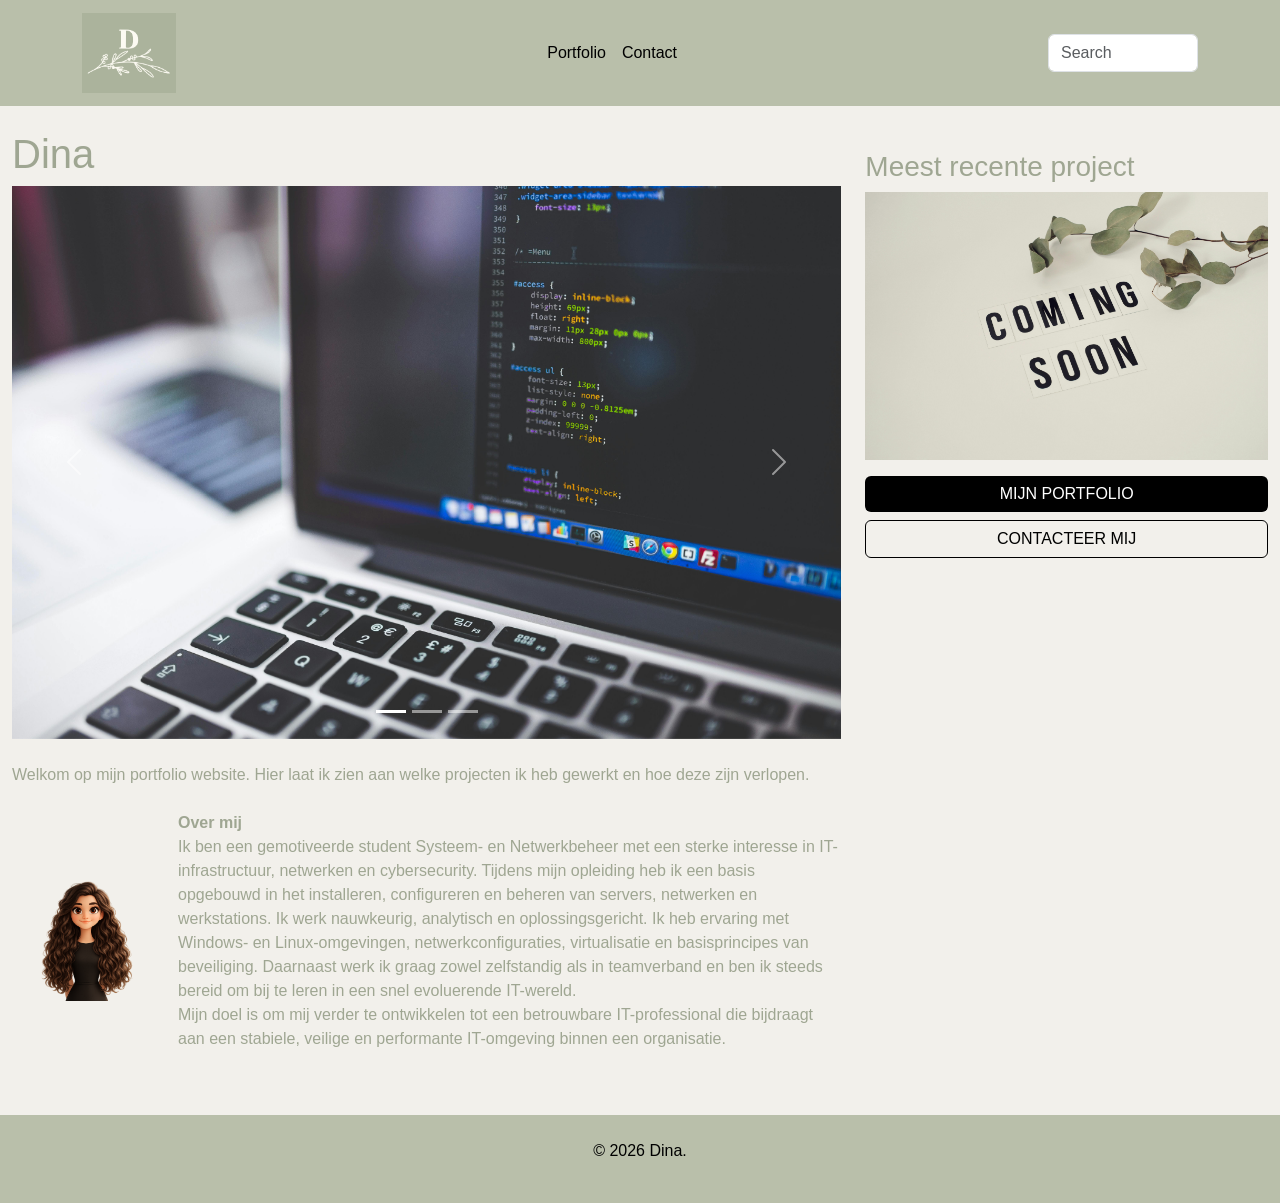
==== index.html @ 8acdf27d "Add files via upload" ====
<!DOCTYPE html>
<html lang="nl-BE">
<head>
  <!-- Required meta tags -->
  <meta charset="UTF-8">
  <meta http-equiv="X-UA-Compatible" content="IE=edge">
  <meta name="viewport" content="width=device-width, initial-scale=1.0">
  <title>homepagina</title>
  <!-- Bootstrap CSS -->
  <link href="https://cdn.jsdelivr.net/npm/bootstrap@5.3.3/dist/css/bootstrap.min.css" rel="stylesheet"
    integrity="sha384-QWTKZyjpPEjISv5WaRU9OFeRpok6YctnYmDr5pNlyT2bRjXh0JMhjY6hW+ALEwIH" crossorigin="anonymous">
  <!-- Bootstrap CSS icons: https://icons.getbootstrap.com/#usage -->
  <link rel="stylesheet" href="https://cdn.jsdelivr.net/npm/bootstrap-icons@1.11.3/font/bootstrap-icons.min.css">
  <!-- JavaScript: Bootstrap Bundle with Popper -->
  <script src="https://cdn.jsdelivr.net/npm/bootstrap@5.3.3/dist/js/bootstrap.bundle.min.js"
    integrity="sha384-YvpcrYf0tY3lHB60NNkmXc5s9fDVZLESaAA55NDzOxhy9GkcIdslK1eN7N6jIeHz" crossorigin="anonymous" defer>
    </script>
  <!-- eigen geschreven css voor jouw html-bestand -->
  <link rel="stylesheet" href="css/style.css">
</head>
<body>
    <nav class="navbar navbar-expand-lg navbar-light">
        <div class="container">
            <a class="navbar-brand" href="index.html">
            <img src="assets/logo.png" alt="Logo" class="logo">
            </a>

            <button class="navbar-toggler" type="button" data-bs-toggle="collapse" data-bs-target="#navbarNav">
                <span class="navbar-toggler-icon"></span>
            </button>
            <div class="collapse navbar-collapse" id="navbarNav">
                <ul class="navbar-nav ms-auto">
                    <li class="nav-item"><a class="nav-link" href="portfolio.html">Portfolio</a></li>
                    <li class="nav-item"><a class="nav-link" href="contact.html">Contact</a></li>
                </ul>
                <form class="d-flex ms-3">
                    <input class="form-control" type="search" placeholder="Search">
                </form>
            </div>
        </div>
    </nav>

    <main class="container-fluid">
        <div class="row"> 
            <!-- Hoofd content -->
            <section class="col-lg-8">
                <h1 class="mt-4">Dina</h1>

                <!-- Slideshow -->
                <div id="carouselExampleIndicators" class="carousel slide mb-4" data-bs-ride="carousel">
                    <div class="carousel-indicators">
                        <button type="button" data-bs-target="#carouselExampleIndicators" data-bs-slide-to="0" class="active"></button>
                        <button type="button" data-bs-target="#carouselExampleIndicators" data-bs-slide-to="1"></button>
                        <button type="button" data-bs-target="#carouselExampleIndicators" data-bs-slide-to="2"></button>
                    </div>
                    <div class="carousel-inner">
                        <div class="carousel-item active">
                            <img src="assets/sfeerbeeld1.jpg" class="d-block w-100" alt="Slide 1">
                        </div>
                        <div class="carousel-item">
                            <img src="assets/sfeerbeeld2.jpg" class="d-block w-100" alt="Slide 2">
                        </div>
                        <div class="carousel-item">
                            <img src="assets/sfeerbeeld3.jpg" class="d-block w-100" alt="Slide 3">
                        </div>
                    </div>
                    <button class="carousel-control-prev" type="button" data-bs-target="#carouselExampleIndicators" data-bs-slide="prev">
                        <span class="carousel-control-prev-icon"></span>
                        <span class="visually-hidden">Previous</span>
                    </button>
                    <button class="carousel-control-next" type="button" data-bs-target="#carouselExampleIndicators" data-bs-slide="next">
                        <span class="carousel-control-next-icon"></span>
                        <span class="visually-hidden">Next</span>
                    </button>
                </div>

                <!-- Intro tekst -->
                <p>Welkom op mijn portfolio website. Hier laat ik zien aan welke projecten ik heb gewerkt en hoe deze zijn verlopen.
</p>

                <!-- Foto en tekst -->
                <div class="d-flex align-items-center mt-4">
                    <img src="assets/foto_vanmezelf.png" alt="Eigen foto" class="img-fluid rounded me-3" style="max-width:150px;">
                    <p><b>Over mij</b>
                        <br> 
Ik ben een gemotiveerde student Systeem- en Netwerkbeheer met een sterke interesse in IT-infrastructuur, netwerken en cybersecurity. Tijdens mijn opleiding heb ik een basis opgebouwd in het installeren, configureren en beheren van servers, netwerken en werkstations. Ik werk nauwkeurig, analytisch en oplossingsgericht.
Ik heb ervaring met Windows- en Linux-omgevingen, netwerkconfiguraties, virtualisatie en basisprincipes van beveiliging. Daarnaast werk ik graag zowel zelfstandig als in teamverband en ben ik steeds bereid om bij te leren in een snel evoluerende IT-wereld.
<br>
Mijn doel is om mij verder te ontwikkelen tot een betrouwbare IT-professional die bijdraagt aan een stabiele, veilige en performante IT-omgeving binnen een organisatie.</p>
                </div>
            </section>

    <!-- Sidebar -->
            <aside class="col-lg-4">
                <h3 class="mt-4">Meest recente project</h3>
                <img src="assets/vervangafbeelding.jpg" alt="Recent project" class="img-fluid mb-3">
                <div class="d-grid gap-2">
                    <a href="portfolio.html" class="btn btn-dark">MIJN PORTFOLIO</a>
                    <a href="contact.html" class="btn btn-outline-dark">CONTACTEER MIJ</a>
                </div>
            </aside>
        </div>
    </main>

    <!-- Footer -->
    <footer class="py-4 mt-5">
        <div class="container text-center">
            <p>&copy; 2026 Dina.</p>
        </div>
    </footer>

</body>
</html>
---- css/style.css ----
section h2 {
    font-size: 18px;
    font-weight: normal;
    margin-bottom: 10px;
}

h1 {
    margin-top: 0;
}

a {
    text-decoration: none;
    color: inherit;
}

/* Algemene styling */
html, body {
    font-family: Arial, sans-serif;
    color: #9FA692;
    background-color: #F2F0EB;
    height: 100%;
    margin: 0;
    display: flex;
    flex-direction: column;
}

body {
    display: flex;
    flex-direction: column;
}

/* Header / navbar */
nav {
    background-color: #B9BFAA;
    padding-top: 15px;
    padding-bottom: 15px;
}

/* Navbar links centreren */
.navbar-nav {
    margin: 0 auto;
}
  
.nav-link {
    color: #000000;
    font-weight: 500;
}


/* Zoekbalk */
nav form input {
    max-width: 150px;
}

/* Main */
main {
    background-color: #F2F0EB;
    max-width: 1600px;
    margin: auto;
    padding-left: 20px;
    padding-right: 20px;
    padding-top: 0;
    flex: 1;
}


/* Sidebar */
aside {
    background-color: #F2F0EB;
    padding: 20px;
}

/* Knoppen */
.btn-dark {
    background-color: #000000;
    border: none;
}

.btn-outline-dark {
    border-color: #000000;
    color: #000000;
}

/* Footer */
footer {
    background-color: #B9BFAA;
    color: #000000;
    padding: 20px;
}

/* Afbeeldingen */
img {
    object-fit: cover;
}

.logo {
    height: 80px;
}

/* Contactformulier */
form .form-control,
form .form-select,
form textarea {
    width: 100%;
}

/* Leaflet map */
#map { height: 250px; }
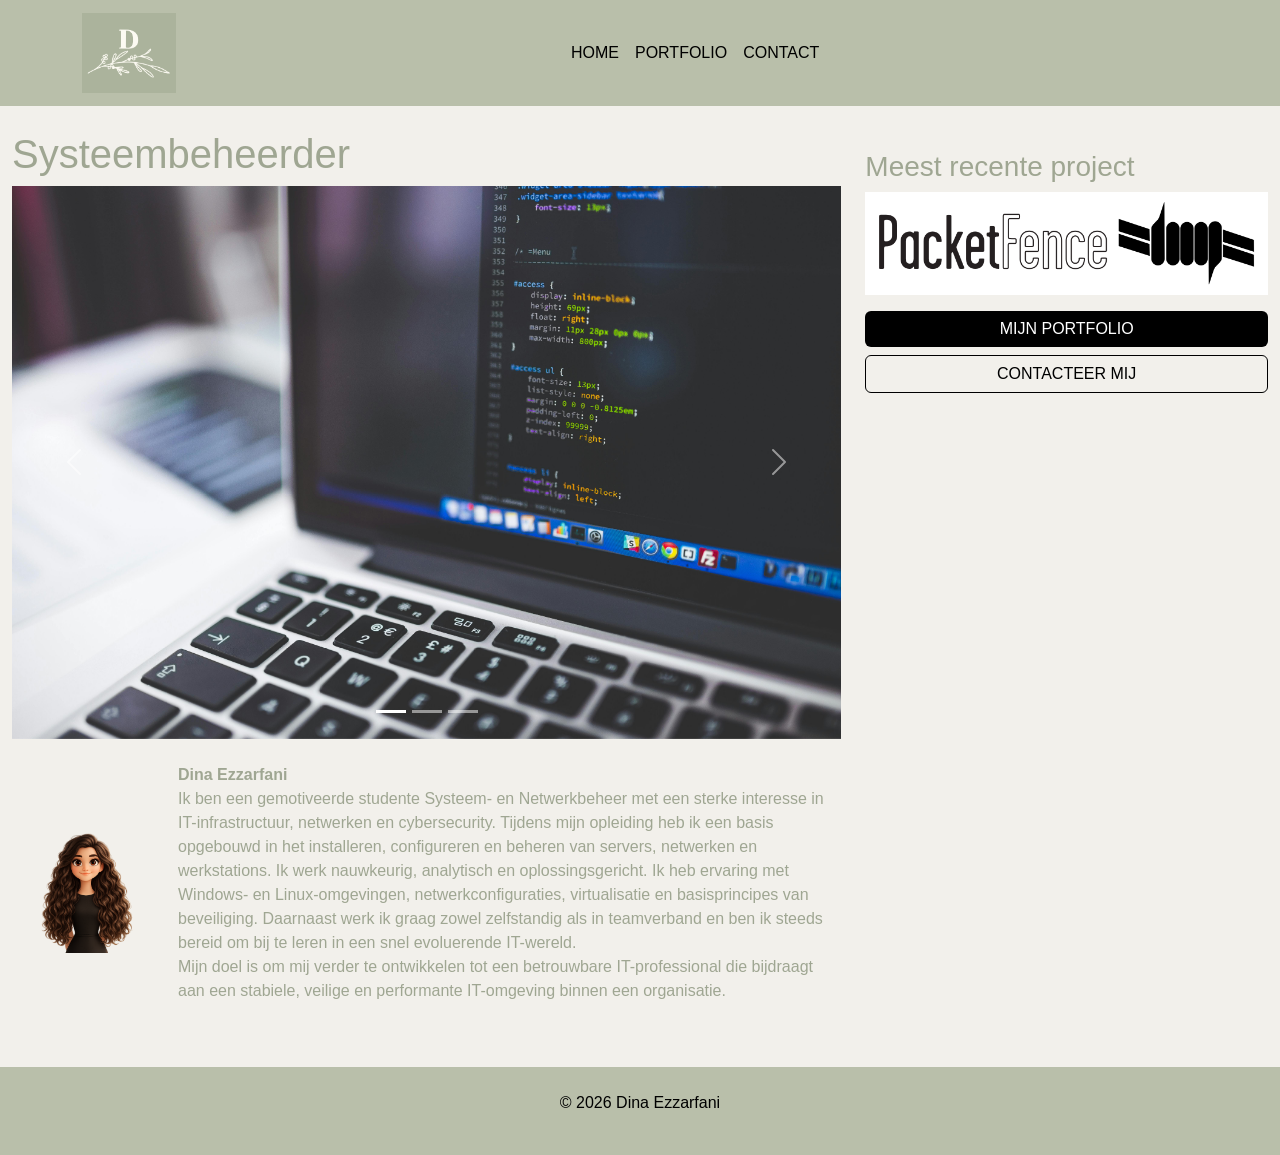
==== commit 5c36a90b: "Bijna klaar" ====
--- a/index.html
+++ b/index.html
@@ -16,7 +16,10 @@
     integrity="sha384-YvpcrYf0tY3lHB60NNkmXc5s9fDVZLESaAA55NDzOxhy9GkcIdslK1eN7N6jIeHz" crossorigin="anonymous" defer>
     </script>
   <!-- eigen geschreven css voor jouw html-bestand -->
+<link rel="stylesheet" href="css/reset.css">
   <link rel="stylesheet" href="css/style.css">
+  <!-- eigen geschreven java -->
+  <script src="js/script2.js" defer></script>
 </head>
 <body>
     <nav class="navbar navbar-expand-lg navbar-light">
@@ -30,12 +33,10 @@
             </button>
             <div class="collapse navbar-collapse" id="navbarNav">
                 <ul class="navbar-nav ms-auto">
-                    <li class="nav-item"><a class="nav-link" href="portfolio.html">Portfolio</a></li>
-                    <li class="nav-item"><a class="nav-link" href="contact.html">Contact</a></li>
+                    <li class="nav-item"><a class="nav-link active" aria-current="page" href="index.html">HOME</a></li>
+                    <li class="nav-item"><a class="nav-link" href="portfolio.html">PORTFOLIO</a></li>
+                    <li class="nav-item"><a class="nav-link" href="contact.html">CONTACT</a></li>
                 </ul>
-                <form class="d-flex ms-3">
-                    <input class="form-control" type="search" placeholder="Search">
-                </form>
             </div>
         </div>
     </nav>
@@ -44,7 +45,7 @@
         <div class="row"> 
             <!-- Hoofd content -->
             <section class="col-lg-8">
-                <h1 class="mt-4">Dina</h1>
+                <h1 class="mt-4">Systeembeheerder</h1>
 
                 <!-- Slideshow -->
                 <div id="carouselExampleIndicators" class="carousel slide mb-4" data-bs-ride="carousel">
@@ -74,16 +75,13 @@
                     </button>
                 </div>
 
-                <!-- Intro tekst -->
-                <p>Welkom op mijn portfolio website. Hier laat ik zien aan welke projecten ik heb gewerkt en hoe deze zijn verlopen.
-</p>
 
                 <!-- Foto en tekst -->
                 <div class="d-flex align-items-center mt-4">
                     <img src="assets/foto_vanmezelf.png" alt="Eigen foto" class="img-fluid rounded me-3" style="max-width:150px;">
-                    <p><b>Over mij</b>
+                    <p><b>Dina Ezzarfani</b>
                         <br> 
-Ik ben een gemotiveerde student Systeem- en Netwerkbeheer met een sterke interesse in IT-infrastructuur, netwerken en cybersecurity. Tijdens mijn opleiding heb ik een basis opgebouwd in het installeren, configureren en beheren van servers, netwerken en werkstations. Ik werk nauwkeurig, analytisch en oplossingsgericht.
+Ik ben een gemotiveerde studente Systeem- en Netwerkbeheer met een sterke interesse in IT-infrastructuur, netwerken en cybersecurity. Tijdens mijn opleiding heb ik een basis opgebouwd in het installeren, configureren en beheren van servers, netwerken en werkstations. Ik werk nauwkeurig, analytisch en oplossingsgericht.
 Ik heb ervaring met Windows- en Linux-omgevingen, netwerkconfiguraties, virtualisatie en basisprincipes van beveiliging. Daarnaast werk ik graag zowel zelfstandig als in teamverband en ben ik steeds bereid om bij te leren in een snel evoluerende IT-wereld.
 <br>
 Mijn doel is om mij verder te ontwikkelen tot een betrouwbare IT-professional die bijdraagt aan een stabiele, veilige en performante IT-omgeving binnen een organisatie.</p>
@@ -92,8 +90,11 @@
 
     <!-- Sidebar -->
             <aside class="col-lg-4">
-                <h3 class="mt-4">Meest recente project</h3>
-                <img src="assets/vervangafbeelding.jpg" alt="Recent project" class="img-fluid mb-3">
+                <a href="snbproject.html">
+                    <h3 class="mt-4">Meest recente project</h3>
+                    <img src="assets/pf-logo.png" alt="Recent project" class="img-fluid mb-3">
+                </a>
+
                 <div class="d-grid gap-2">
                     <a href="portfolio.html" class="btn btn-dark">MIJN PORTFOLIO</a>
                     <a href="contact.html" class="btn btn-outline-dark">CONTACTEER MIJ</a>
@@ -105,9 +106,13 @@
     <!-- Footer -->
     <footer class="py-4 mt-5">
         <div class="container text-center">
-            <p>&copy; 2026 Dina.</p>
+            <p>© <span id="jaar"></span> Dina Ezzarfani</p>
         </div>
     </footer>
 
+<script>
+  document.getElementById("jaar").textContent = new Date().getFullYear();
+</script>
+
 </body>
 </html>
--- a/css/style.css
+++ b/css/style.css
@@ -1,3 +1,4 @@
+/* Random */
 section h2 {
     font-size: 18px;
     font-weight: normal;
@@ -29,7 +30,7 @@
     flex-direction: column;
 }
 
-/* Header / navbar */
+/* Header en navbar */
 nav {
     background-color: #B9BFAA;
     padding-top: 15px;
@@ -97,6 +98,13 @@
     height: 80px;
 }
 
+.project-img {
+  width: 100%;
+  aspect-ratio: 4 / 3;
+  object-fit: cover;
+}
+
+
 /* Contactformulier */
 form .form-control,
 form .form-select,
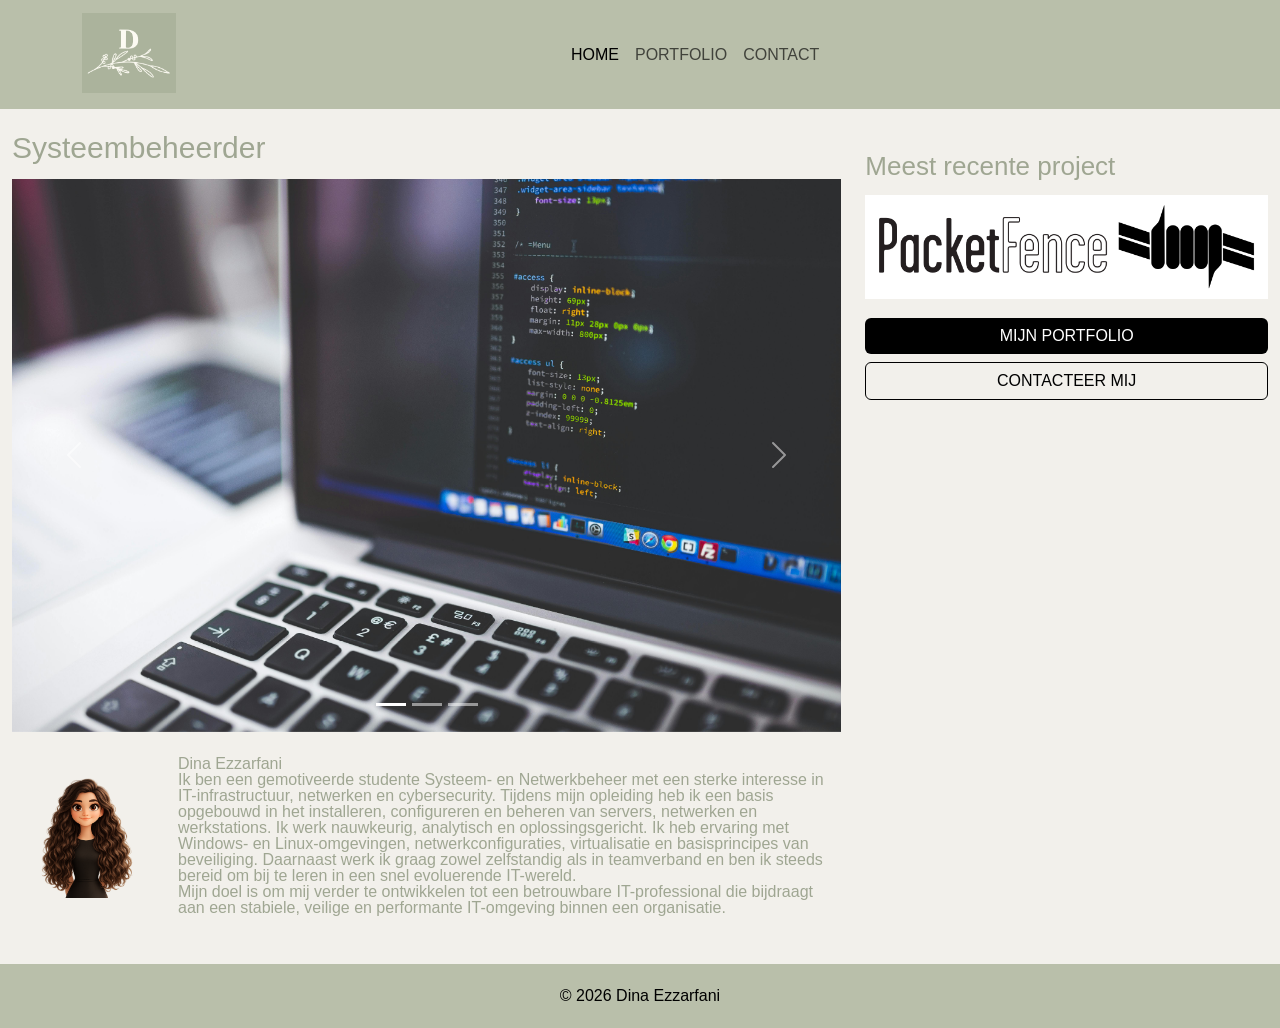
==== commit 69ce3e1f: "Commit 4" ====
--- a/index.html
+++ b/index.html
@@ -46,7 +46,7 @@
             <!-- Hoofd content -->
             <section class="col-lg-8">
                 <h1 class="mt-4">Systeembeheerder</h1>
-
+                <br> 
                 <!-- Slideshow -->
                 <div id="carouselExampleIndicators" class="carousel slide mb-4" data-bs-ride="carousel">
                     <div class="carousel-indicators">
@@ -91,7 +91,7 @@
     <!-- Sidebar -->
             <aside class="col-lg-4">
                 <a href="snbproject.html">
-                    <h3 class="mt-4">Meest recente project</h3>
+                    <h3 class="mt-4">Meest recente project</h3> <br>
                     <img src="assets/pf-logo.png" alt="Recent project" class="img-fluid mb-3">
                 </a>
 
--- a/css/style.css
+++ b/css/style.css
@@ -1,14 +1,18 @@
-/* Random */
-section h2 {
-    font-size: 18px;
+h2 {
+    font-size: 24px;
     font-weight: normal;
     margin-bottom: 10px;
 }
 
 h1 {
     margin-top: 0;
+    font-size: 30px;
 }
 
+h3 {
+    font-size: 26px;
+
+}
 a {
     text-decoration: none;
     color: inherit;
@@ -25,11 +29,6 @@
     flex-direction: column;
 }
 
-body {
-    display: flex;
-    flex-direction: column;
-}
-
 /* Header en navbar */
 nav {
     background-color: #B9BFAA;
@@ -42,16 +41,11 @@
     margin: 0 auto;
 }
   
-.nav-link {
-    color: #000000;
+.nav-link :active {
+    color: black;
     font-weight: 500;
 }
 
-
-/* Zoekbalk */
-nav form input {
-    max-width: 150px;
-}
 
 /* Main */
 main {
@@ -64,6 +58,11 @@
     flex: 1;
 }
 
+.table-dark th {
+    background-color: #B9BFAA;
+    color: black;
+    border-color: #9FA692;
+}
 
 /* Sidebar */
 aside {
@@ -104,7 +103,6 @@
   object-fit: cover;
 }
 
-
 /* Contactformulier */
 form .form-control,
 form .form-select,
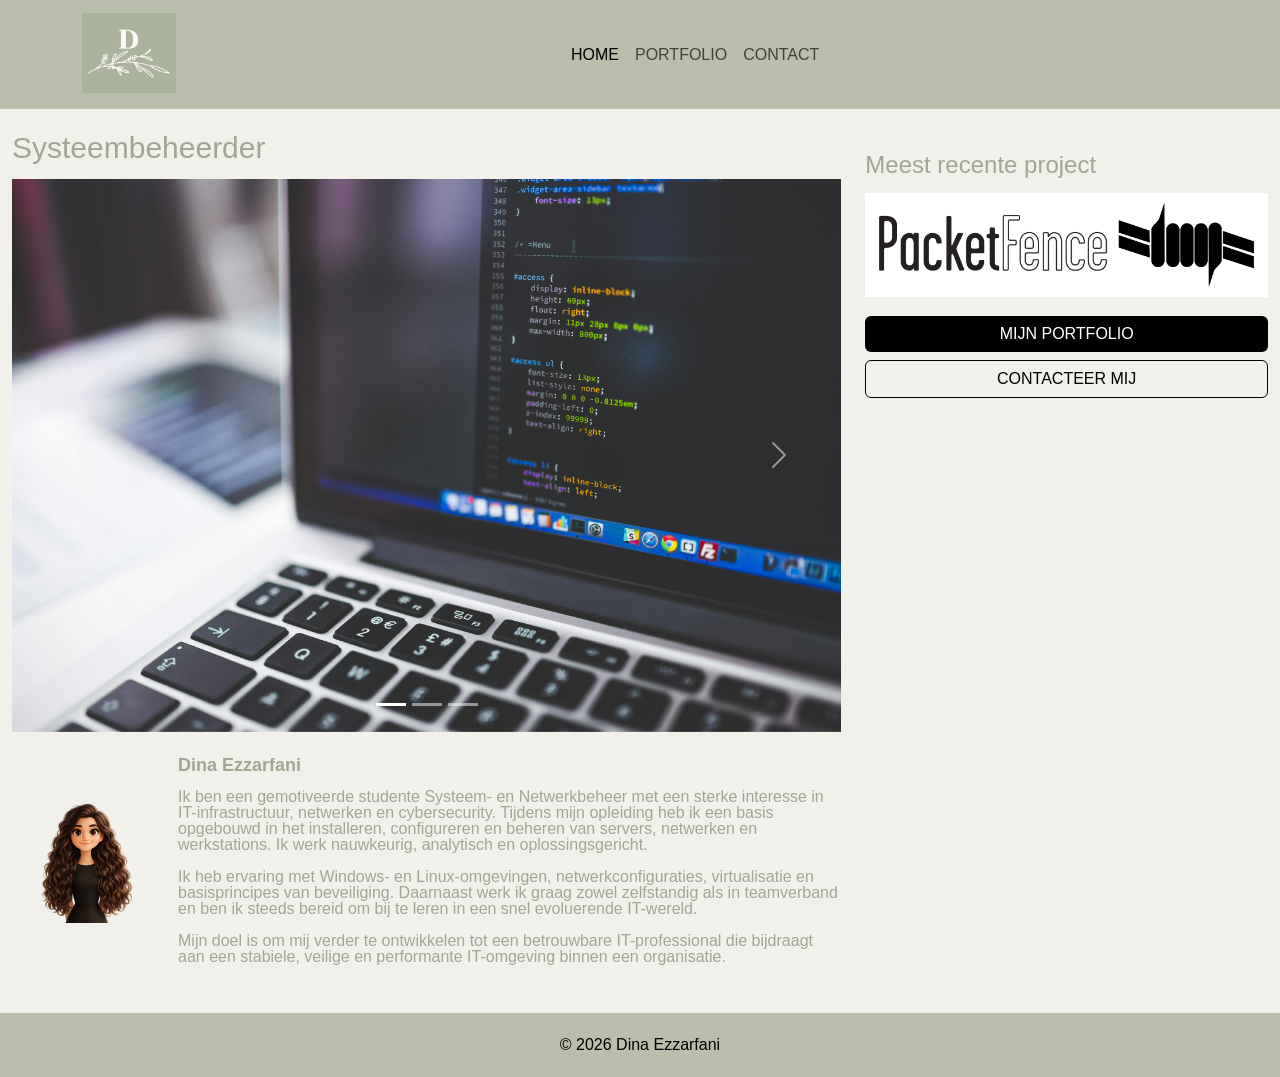
==== commit 1d71ca77: "Commit 5" ====
--- a/index.html
+++ b/index.html
@@ -76,16 +76,31 @@
                 </div>
 
 
-                <!-- Foto en tekst -->
-                <div class="d-flex align-items-center mt-4">
-                    <img src="assets/foto_vanmezelf.png" alt="Eigen foto" class="img-fluid rounded me-3" style="max-width:150px;">
-                    <p><b>Dina Ezzarfani</b>
-                        <br> 
-Ik ben een gemotiveerde studente Systeem- en Netwerkbeheer met een sterke interesse in IT-infrastructuur, netwerken en cybersecurity. Tijdens mijn opleiding heb ik een basis opgebouwd in het installeren, configureren en beheren van servers, netwerken en werkstations. Ik werk nauwkeurig, analytisch en oplossingsgericht.
-Ik heb ervaring met Windows- en Linux-omgevingen, netwerkconfiguraties, virtualisatie en basisprincipes van beveiliging. Daarnaast werk ik graag zowel zelfstandig als in teamverband en ben ik steeds bereid om bij te leren in een snel evoluerende IT-wereld.
-<br>
-Mijn doel is om mij verder te ontwikkelen tot een betrouwbare IT-professional die bijdraagt aan een stabiele, veilige en performante IT-omgeving binnen een organisatie.</p>
-                </div>
+<!-- Foto en tekst -->
+<div class="d-flex align-items-center mt-4">
+
+    <img src="assets/foto_vanmezelf.png" 
+         alt="Eigen foto" 
+         class="img-fluid rounded me-3" 
+         style="max-width:150px;">
+
+    <div>
+        <span class="naam">Dina Ezzarfani</span>
+
+        <p>
+            Ik ben een gemotiveerde studente Systeem- en Netwerkbeheer met een sterke interesse in IT-infrastructuur, netwerken en cybersecurity. Tijdens mijn opleiding heb ik een basis opgebouwd in het installeren, configureren en beheren van servers, netwerken en werkstations. Ik werk nauwkeurig, analytisch en oplossingsgericht.
+
+            <br><br>
+
+            Ik heb ervaring met Windows- en Linux-omgevingen, netwerkconfiguraties, virtualisatie en basisprincipes van beveiliging. Daarnaast werk ik graag zowel zelfstandig als in teamverband en ben ik steeds bereid om bij te leren in een snel evoluerende IT-wereld.
+
+            <br><br>
+
+            Mijn doel is om mij verder te ontwikkelen tot een betrouwbare IT-professional die bijdraagt aan een stabiele, veilige en performante IT-omgeving binnen een organisatie.
+        </p>
+    </div>
+
+</div>
             </section>
 
     <!-- Sidebar -->
--- a/css/style.css
+++ b/css/style.css
@@ -10,12 +10,20 @@
 }
 
 h3 {
-    font-size: 26px;
+    font-size: 24px;
 
 }
 a {
     text-decoration: none;
     color: inherit;
+}
+
+.naam {
+    display: block;
+    font-weight: bold;
+    font-size: 18px;
+    margin-bottom: 15px;
+    color: #9FA692;
 }
 
 /* Algemene styling */
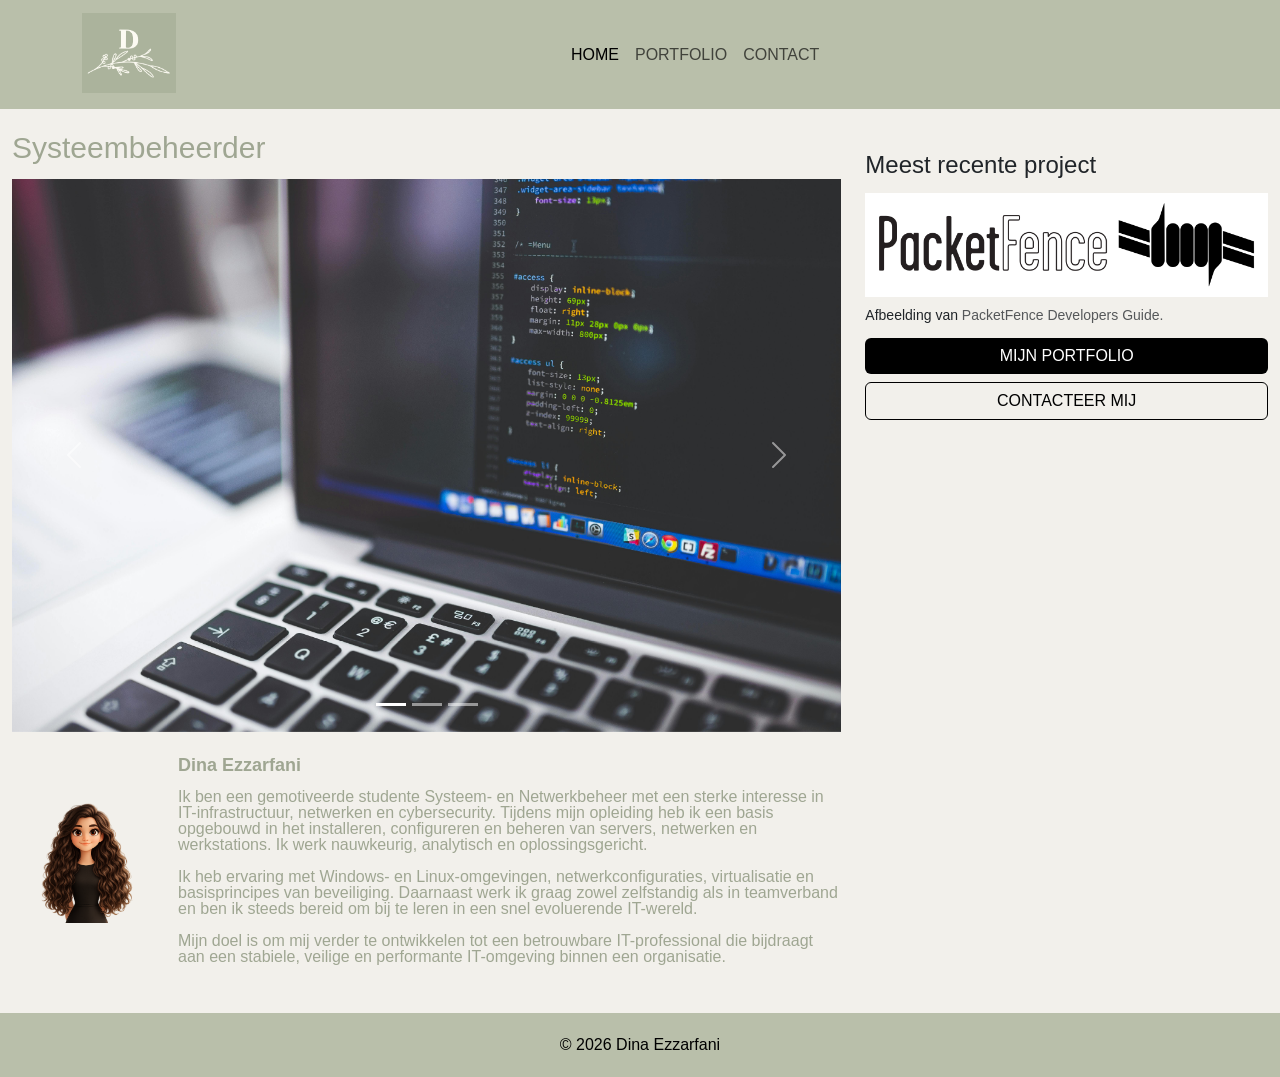
==== commit 0837b5f3: "Commit 6" ====
--- a/index.html
+++ b/index.html
@@ -105,11 +105,25 @@
 
     <!-- Sidebar -->
             <aside class="col-lg-4">
-                <a href="snbproject.html">
-                    <h3 class="mt-4">Meest recente project</h3> <br>
-                    <img src="assets/pf-logo.png" alt="Recent project" class="img-fluid mb-3">
+    <a href="snbproject.html" class="text-decoration-none text-dark">
+        <figure class="mt-4">
+            <h3>Meest recente project</h3>
+ <br>           
+            <img 
+                src="assets/pf-logo.png" 
+                alt="PacketFence logo" 
+                class="img-fluid mb-2"
+            >
+
+            <figcaption class="text-muted small">
+                Afbeelding van 
+                <a href="https://packetfence.org/doc/PacketFence_Developers_Guide.html" target="_blank" rel="noopener noreferrer">
+                    PacketFence Developers Guide.
                 </a>
-
+            </figcaption>
+        </figure>
+    </a>
+<br>
                 <div class="d-grid gap-2">
                     <a href="portfolio.html" class="btn btn-dark">MIJN PORTFOLIO</a>
                     <a href="contact.html" class="btn btn-outline-dark">CONTACTEER MIJ</a>
